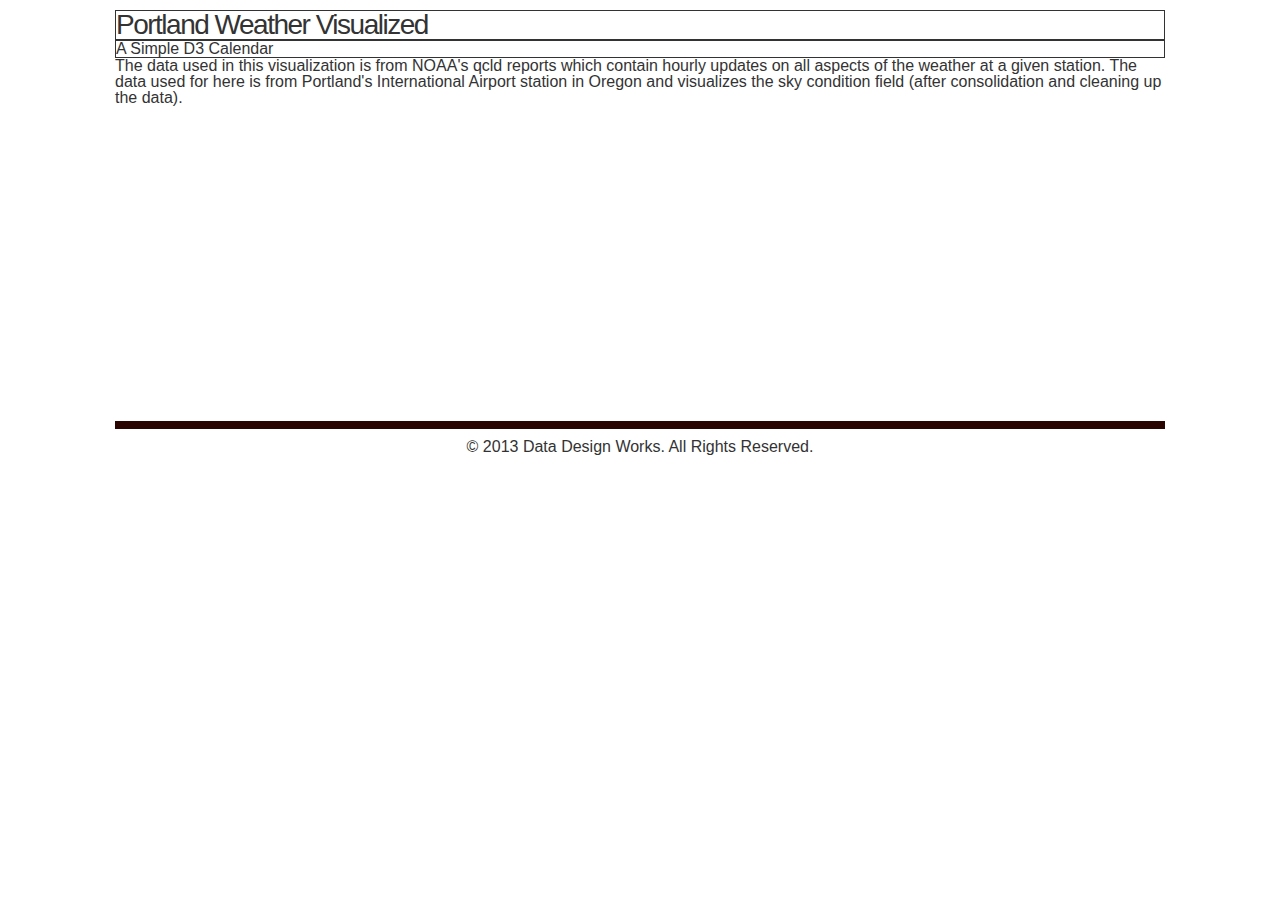
==== monthbymonth.html @ 264c68ca "first commit" ====
<!DOCTYPE HTML>

<html lang="en">
  
  <head>
    <meta http-equiv="Content-Type" content="text/html; charset=utf8">
    <title>PDX+D3</title>

    <link rel="stylesheet" href="css/grid.css" type="text/css" media="screen">    
    <link rel="stylesheet" href="css/reset.css" type="text/css" media="screen">
    <link rel="stylesheet" href="css/style.css" type="text/css" media="screen">
<!-- 
    <link href='http://fonts.googleapis.com/css?family=Montserrat' rel='stylesheet' type='text/css'> -->

    <script src="js/d3/d3.min.js" charset="utf-8"></script>
    
    <!-- Viewport for Resposive Design -->
    <meta name="viewport" content="width=device-width, initial-scale=1.0, user-scalable=no" >
    <!-- <link rel="shortcut icon" href="images/fingerprint.jpg" type="image/jpg"> -->
  </head>

  <body>
    <div class="container">
      <div class="header">
        <h1>Portland Weather Visualized</h1>
        <h3>A Simple D3 Calendar</h3>
      </div>

      <div class="main">
        <p>
          The data used in this visualization is from NOAA's qcld reports which contain hourly
          updates on all aspects of the weather at a given station. The data used for here is from Portland's International Airport station in Oregon and visualizes the sky condition field (after consolidation and cleaning up the data).
        </p>
        <div id="chart">
          <script type="text/javascript">
            <script type="text/javascript">
          var margin = {top: 20, right: 20, left: 20, bottom:10}
          var hrH = 5; //height of each hour
          var dayW = 2; //width of each day
          var dayH = hrH * 24; //height of each day
          var w = dayW * 366 + margin.left + margin.right;
          var h = 2000 - margin.top - margin.bottom;

          var calendarColumns = 3
          var calendarRows = 4
          
          var colors = [ "#b6e6ff", "#a7cadc", "#98aeba", "#899399", "#797979" ] //colors to display sky conditions  
          //L:90, c:36, h:270 to L:51, c:0, h:191 

          d3.csv("/data/test.csv", function(csv) { 
            // Create container SVG element
            var svg = d3.select("#chart")
                        .append("svg")
                        .attr("width", w)
                        .attr("height", h);
            // Create hourly sky condition rects           
            var skyConditionMap = svg.selectAll("rect")
               .data(csv)
               .enter()
               .append("rect")
               .attr("x", function(d) {
                if (+d.Month <= calendarColumns) {
                    return ((+d.Month - 1) * monthColW + (+d.Day * dayW));
                  } else {
                    return ((+d.Month - 1 - calendarColumns) * monthColW + (+d.Day * dayW)); }
                  })
               .attr("y", function(d) {
                      return ((+d.Month-1) * dayH) + ((+d.Hour) * hrH) + margin.top;})
               .attr("rx", 1)
               .attr("ry", 1)
               .attr("width", dayW)
               .attr("height", hrH)
               .style("fill",function(d) {
                      return colors[(+d.ConvertSky)];})
              });
                
                // slowEntry()

                // function slowEntry () {
                //   skyConditionMap.transition()
                //   .duration(750)
                //   .delay(function(d, i) { return i * 10; })
                //   .ease("linear")
                //   .attr("x", function(d) {
                //   if (+d.month <= calendarColumns) {
                //       return ((+d.month- 1) * monthColW + (+d.day * dayW));
                //     } else {
                //       return ((+d.month - 1 - calendarColumns) * monthColW + (+d.day * dayW)); 
                //     }
                //     })
                //   .attr("y", function(d) {
                //     return (Math.ceil(+d.month/ calendarColumns) * hrH + margin.top + monthRowH * Math.ceil(+d.month/calendarColumns));
                //   })
                //   .attr("rx", 1)
                //   .attr("ry", 1)
                //   };
          </script>
        </div>
      </div> 
      
      <div id="copyright">
        <p> &copy; 2013 Data Design Works. All Rights Reserved.</p>
      </div> 

    </div> <!-- container close div -->
  </body>

</html>
---- css/grid.css ----
/*
 Width: 1000px
 # Columns : 12 
 Column width: 65px
 Gutter : 20px 

 */
.grid_1 { width: 6.5%; }/*65px*/
.grid_2 { width: 15%; }/*150px*/
.grid_3 { width: 23.5%; }/*235px*/
.grid_4 { width: 32%; }/*320px*/
.grid_5 { width: 40.5%; }/*405px*/
.grid_6 { width: 49%; }/*490px*/
.grid_7 { width: 57.5%; }/*575px*/
.grid_8 { width: 66%; }/*660px*/
.grid_9 { width: 74.5%; }/*745px*/
.grid_10 { width: 83%; }/*830px*/
.grid_11 { width: 91.5%; }/*915px*/
.grid_12 { width: 100%; }/*1000px*/

.grid_1,
.grid_2,
.grid_3,
.grid_4,
.grid_5,
.grid_6,
.grid_7,
.grid_8,
.grid_9,
.grid_10,
.grid_11,
.grid_12 {
	margin: 0 2% 1% 0;/*0 20px 10px 0*/
	float: left;
	display: block;
}

.alpha{margin-left:0px;}
.omega{margin-right:0px;}

.container{
	width: 1000px; 
	margin: auto;
}



.clear{clear:both;display:block;overflow:hidden;visibility:hidden;width:0;height:0}
.clearfix:after{clear:both;content:' ';display:block;font-size:0;line-height:0;visibility:hidden;width:0;height:0}
* html .clearfix,*:first-child+html .clearfix{zoom:1}
---- css/style.css ----
body {
	font-family: 'Montserrat', sans-serif;
	color: #333333;
	shape-rendering: crispEdges;
}

header {
	color: steelblue;
	padding: 2% 2% 3% 2%;
}

header h1 {
	font-size: 1.750em;
	letter-spacing: -1.5px;
	margin: 10px 0 0;
	text-align: left;
	padding: 0 0 5px 0;
}

header h3 {
	font-size: 1em;
	margin: 0;
}

a {
	color: #4FB69F;
	text-decoration: none;
}

h1 {
	font-size: 1.750em;
	letter-spacing: -1.5px;
	border: solid 1px;
	margin: 10px 0 0;
	text-align: left;
}

h3 {
	border: solid 1px;
	font-size: 1em;
	margin: 0;
}

.container {
	width: 1050px;
	margin: auto;
}


#chart {
	min-width: 1000px;
	min-height: 300px;
	margin: auto;
}

.nav {
	font-size: -.5em;
}

#copyright {
	border-top: 8px solid #2A0400;
	padding: 10px 0px;
	margin: 15px 0px;
	text-align: center;
}
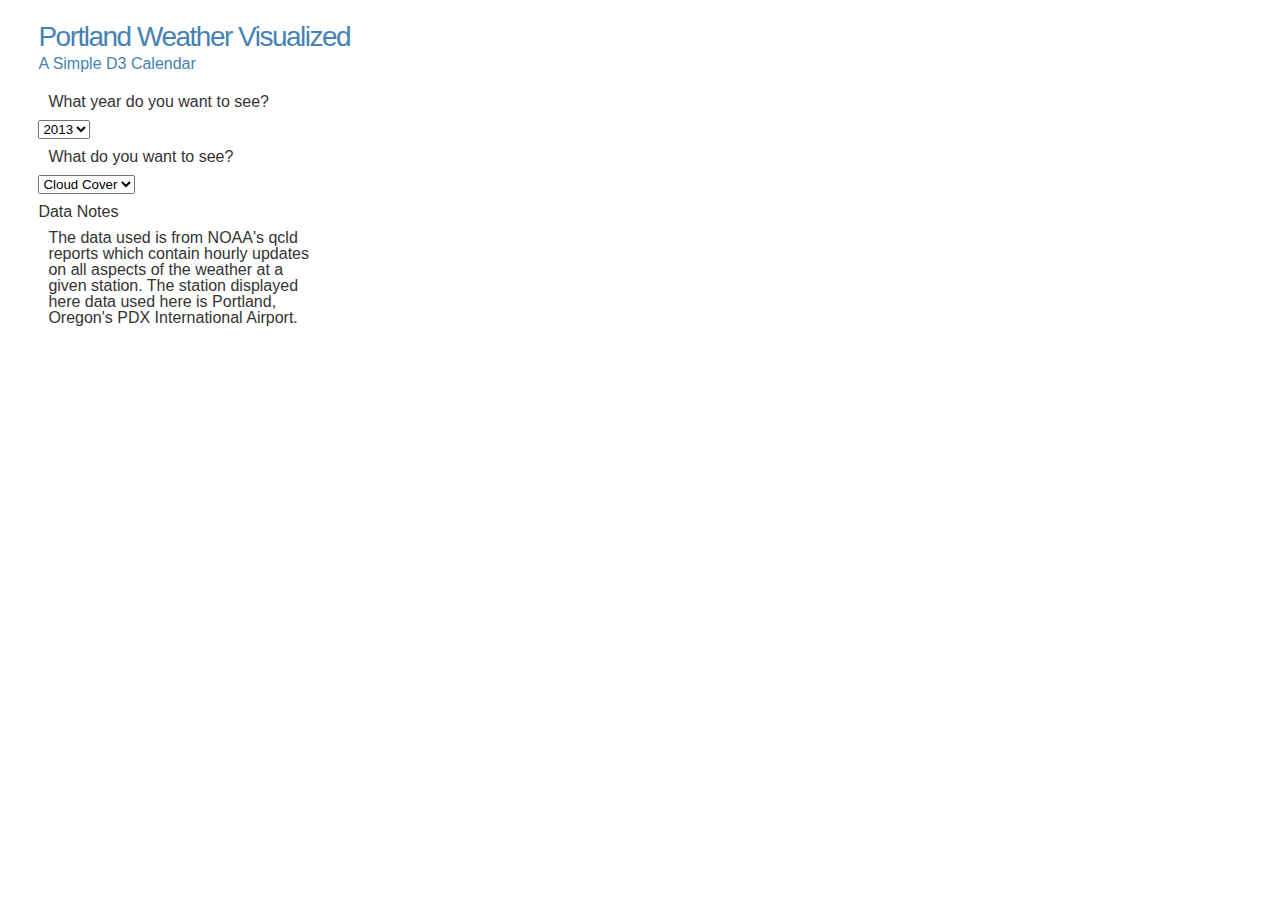
==== commit 897cf7df: "fixing layout again" ====
--- a/monthbymonth.html
+++ b/monthbymonth.html
@@ -9,100 +9,127 @@
     <link rel="stylesheet" href="css/grid.css" type="text/css" media="screen">    
     <link rel="stylesheet" href="css/reset.css" type="text/css" media="screen">
     <link rel="stylesheet" href="css/style.css" type="text/css" media="screen">
-<!-- 
-    <link href='http://fonts.googleapis.com/css?family=Montserrat' rel='stylesheet' type='text/css'> -->
+
+    <!-- <link href='http://fonts.googleapis.com/css?family=Montserrat' rel='stylesheet' type='text/css'> -->
 
     <script src="js/d3/d3.min.js" charset="utf-8"></script>
-    
-    <!-- Viewport for Resposive Design -->
-    <meta name="viewport" content="width=device-width, initial-scale=1.0, user-scalable=no" >
-    <!-- <link rel="shortcut icon" href="images/fingerprint.jpg" type="image/jpg"> -->
+
   </head>
 
   <body>
-    <div class="container">
-      <div class="header">
-        <h1>Portland Weather Visualized</h1>
-        <h3>A Simple D3 Calendar</h3>
+    <header class="grid_12">
+      <h1>Portland Weather Visualized</h1>
+      <h3>A Simple D3 Calendar</h3>
+    </header>
+
+    <section class="grid_3 side_bar">
+      <div class='year'>
+        <p>What year do you want to see?</p>
+        <select name='year'>
+          <option value='2013'>2013</option>
+          <option value='2012'>2012</option>
+        </select>
+      </div>
+      <div class='display'>
+        <p>What do you want to see?</p>
+        <select name='display'>
+          <option value='cloud'>Cloud Cover</option>
+          <option value='temp'>Temperature</option>
+          <option valaue='rain'>Precipitation</option>
+        </select>
+      </div>
+      <div class='data_notes'>
+        <h3>Data Notes</h3>
+        <p>
+          The data used is from NOAA's qcld reports which contain hourly
+          updates on all aspects of the weather at a given station. The station displayed here data used here is Portland, Oregon's PDX International Airport.
+        </p>
       </div>
 
-      <div class="main">
-        <p>
-          The data used in this visualization is from NOAA's qcld reports which contain hourly
-          updates on all aspects of the weather at a given station. The data used for here is from Portland's International Airport station in Oregon and visualizes the sky condition field (after consolidation and cleaning up the data).
-        </p>
-        <div id="chart">
-          <script type="text/javascript">
-            <script type="text/javascript">
-          var margin = {top: 20, right: 20, left: 20, bottom:10}
-          var hrH = 5; //height of each hour
-          var dayW = 2; //width of each day
-          var dayH = hrH * 24; //height of each day
-          var w = dayW * 366 + margin.left + margin.right;
-          var h = 2000 - margin.top - margin.bottom;
+    </section>
+    <section class="grid_9 omega">
+      <div id="chart">
+      <script type="text/javascript">
+        <script type="text/javascript">
+      var margin = {top: 20, right: 20, left: 20, bottom:10}
+      var hrH = 5; //height of each hour
+      var dayW = 2; //width of each day
+      var dayH = hrH * 24; //height of each day
+      var w = dayW * 366 + margin.left + margin.right;
+      var h = 2000 - margin.top - margin.bottom;
 
-          var calendarColumns = 3
-          var calendarRows = 4
-          
-          var colors = [ "#b6e6ff", "#a7cadc", "#98aeba", "#899399", "#797979" ] //colors to display sky conditions  
-          //L:90, c:36, h:270 to L:51, c:0, h:191 
+      var calendarColumns = 3
+      var calendarRows = 4
+      
+      var colors = [ "#b6e6ff", "#a7cadc", "#98aeba", "#899399", "#797979" ] //colors to display sky conditions  
+      //L:90, c:36, h:270 to L:51, c:0, h:191 
+      var data;
+      d3.csv("/data/test.csv", function(csv) { 
 
-          d3.csv("/data/test.csv", function(csv) { 
-            // Create container SVG element
-            var svg = d3.select("#chart")
-                        .append("svg")
-                        .attr("width", w)
-                        .attr("height", h);
-            // Create hourly sky condition rects           
-            var skyConditionMap = svg.selectAll("rect")
-               .data(csv)
-               .enter()
-               .append("rect")
-               .attr("x", function(d) {
-                if (+d.Month <= calendarColumns) {
-                    return ((+d.Month - 1) * monthColW + (+d.Day * dayW));
-                  } else {
-                    return ((+d.Month - 1 - calendarColumns) * monthColW + (+d.Day * dayW)); }
-                  })
-               .attr("y", function(d) {
-                      return ((+d.Month-1) * dayH) + ((+d.Hour) * hrH) + margin.top;})
-               .attr("rx", 1)
-               .attr("ry", 1)
-               .attr("width", dayW)
-               .attr("height", hrH)
-               .style("fill",function(d) {
-                      return colors[(+d.ConvertSky)];})
-              });
-                
-                // slowEntry()
+        data=d3.nest()
+          .key(function(d) {return d3.time.Month(new Date(d.csv_date);})
+          .entries(csv);
 
-                // function slowEntry () {
-                //   skyConditionMap.transition()
-                //   .duration(750)
-                //   .delay(function(d, i) { return i * 10; })
-                //   .ease("linear")
-                //   .attr("x", function(d) {
-                //   if (+d.month <= calendarColumns) {
-                //       return ((+d.month- 1) * monthColW + (+d.day * dayW));
-                //     } else {
-                //       return ((+d.month - 1 - calendarColumns) * monthColW + (+d.day * dayW)); 
-                //     }
-                //     })
-                //   .attr("y", function(d) {
-                //     return (Math.ceil(+d.month/ calendarColumns) * hrH + margin.top + monthRowH * Math.ceil(+d.month/calendarColumns));
-                //   })
-                //   .attr("rx", 1)
-                //   .attr("ry", 1)
-                //   };
-          </script>
-        </div>
-      </div> 
-      
-      <div id="copyright">
-        <p> &copy; 2013 Data Design Works. All Rights Reserved.</p>
-      </div> 
 
-    </div> <!-- container close div -->
+          var g=svg.selectAll("g")
+            .data(data)
+            .enter()
+            .append("g")
+            .attr("transform", function(d,i) { return "translate("+((dayW*32)*i)+",0)";});
+            g
+            .append("rect")
+            .attr("x")
+        // Create container SVG element
+        // var svg = d3.select("#chart")
+        //             .append("svg")
+        //             .attr("width", w)
+        //             .attr("height", h);
+
+
+        // Create hourly sky condition rects           
+        // var skyConditionMap = svg.selectAll("rect")
+        //    .data(csv)
+        //    .enter()
+        //    .append("rect")
+        //    .attr("x", function(d) {
+        //     if (+d.Month <= calendarColumns) {
+        //         return ((+d.Month - 1) * monthColW + (+d.Day * dayW));
+        //       } else {
+        //         return ((+d.Month - 1 - calendarColumns) * monthColW + (+d.Day * dayW)); }
+        //       })
+        //    .attr("y", function(d) {
+        //           return ((+d.Month-1) * dayH) + ((+d.Hour) * hrH) + margin.top;})
+        //    .attr("rx", 1)
+        //    .attr("ry", 1)
+        //    .attr("width", dayW)
+        //    .attr("height", hrH)
+        //    .style("fill",function(d) {
+        //           return colors[(+d.ConvertSky)];})
+        //   });
+            
+            // slowEntry()
+
+            // function slowEntry () {
+            //   skyConditionMap.transition()
+            //   .duration(750)
+            //   .delay(function(d, i) { return i * 10; })
+            //   .ease("linear")
+            //   .attr("x", function(d) {
+            //   if (+d.month <= calendarColumns) {
+            //       return ((+d.month- 1) * monthColW + (+d.day * dayW));
+            //     } else {
+            //       return ((+d.month - 1 - calendarColumns) * monthColW + (+d.day * dayW)); 
+            //     }
+            //     })
+            //   .attr("y", function(d) {
+            //     return (Math.ceil(+d.month/ calendarColumns) * hrH + margin.top + monthRowH * Math.ceil(+d.month/calendarColumns));
+            //   })
+            //   .attr("rx", 1)
+            //   .attr("ry", 1)
+            //   };
+      </script>
+      </div>
+    </section>  
   </body>
 
 </html>
--- a/css/style.css
+++ b/css/style.css
@@ -2,11 +2,11 @@
 	font-family: 'Montserrat', sans-serif;
 	color: #333333;
 	shape-rendering: crispEdges;
+	padding: 1% 3% 0 3%;
 }
 
 header {
 	color: steelblue;
-	padding: 2% 2% 3% 2%;
 }
 
 header h1 {
@@ -30,22 +30,31 @@
 h1 {
 	font-size: 1.750em;
 	letter-spacing: -1.5px;
-	border: solid 1px;
 	margin: 10px 0 0;
 	text-align: left;
 }
 
 h3 {
-	border: solid 1px;
 	font-size: 1em;
 	margin: 0;
 }
 
-.container {
-	width: 1050px;
-	margin: auto;
+.side_bar p {
+	margin: 10px;
 }
 
+.side_bar h3 {
+	margin: 10px 0 0 0;
+}
+
+input[type="radio"]{
+	display: block;
+	vertical-align: middle;
+}
+
+label {
+	display: inline;
+}
 
 #chart {
 	min-width: 1000px;
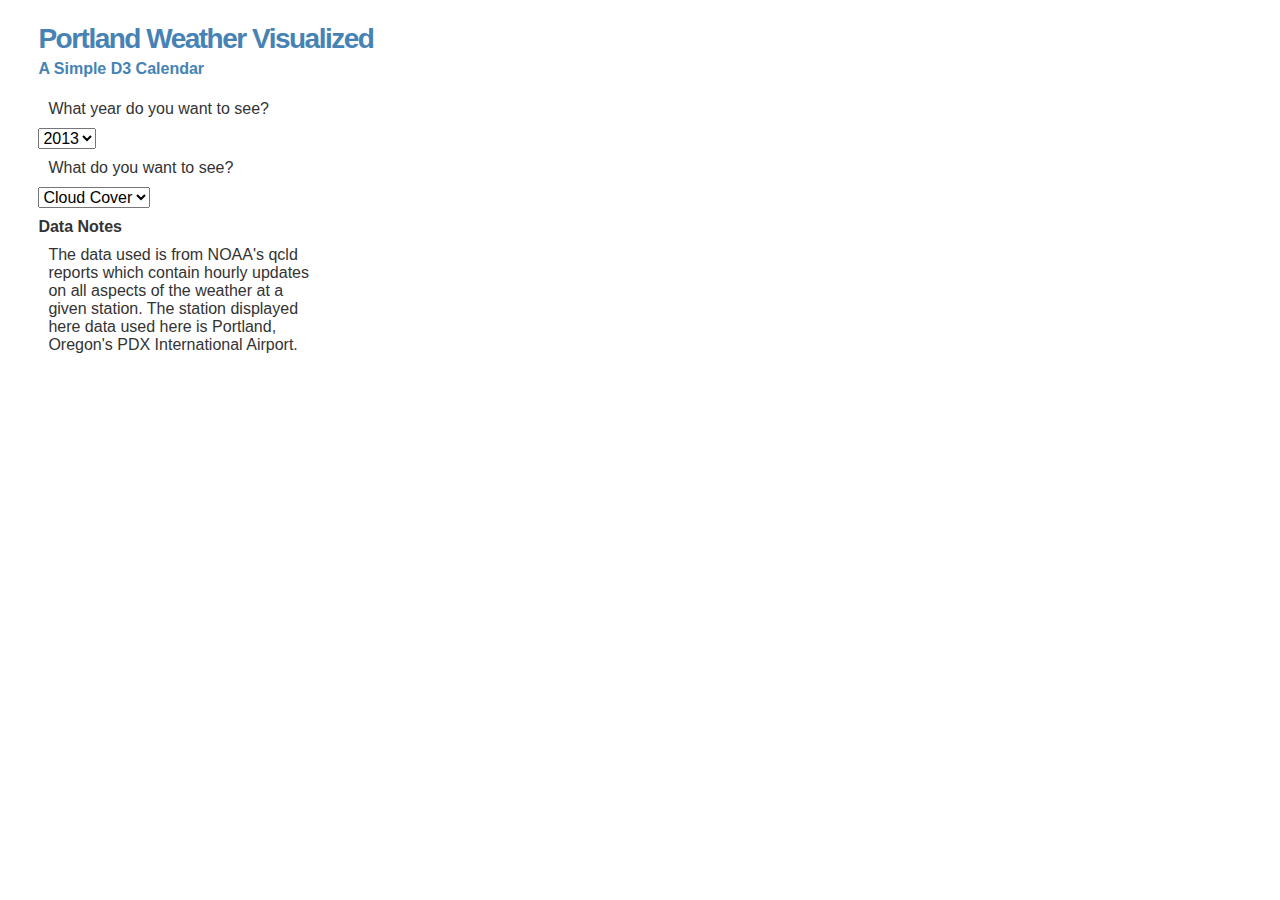
==== commit 317d9f45: "adding month by month display" ====
--- a/monthbymonth.html
+++ b/monthbymonth.html
@@ -7,7 +7,7 @@
     <title>PDX+D3</title>
 
     <link rel="stylesheet" href="css/grid.css" type="text/css" media="screen">    
-    <link rel="stylesheet" href="css/reset.css" type="text/css" media="screen">
+    <link rel="stylesheet" href="css/normalize.css" type="text/css" media="screen">
     <link rel="stylesheet" href="css/style.css" type="text/css" media="screen">
 
     <!-- <link href='http://fonts.googleapis.com/css?family=Montserrat' rel='stylesheet' type='text/css'> -->
@@ -50,24 +50,34 @@
     <section class="grid_9 omega">
       <div id="chart">
       <script type="text/javascript">
-        <script type="text/javascript">
       var margin = {top: 20, right: 20, left: 20, bottom:10}
       var hrH = 5; //height of each hour
       var dayW = 2; //width of each day
       var dayH = hrH * 24; //height of each day
+      var mWidth = dayW * 31
+      var mHeight = dayH 
+      var mMargin = 5
       var w = dayW * 366 + margin.left + margin.right;
       var h = 2000 - margin.top - margin.bottom;
 
-      var calendarColumns = 3
-      var calendarRows = 4
+      var formatKey = d3.time.format("%m")
+      var formatTitle = d3.time.format("%B")
+
+      var layoutMonth [1,1,1,2,2,2,3,3,3,4,4,4]
+
       
       var colors = [ "#b6e6ff", "#a7cadc", "#98aeba", "#899399", "#797979" ] //colors to display sky conditions  
       //L:90, c:36, h:270 to L:51, c:0, h:191 
+
+      var svg = d3.select("#chart")
+                    .append("svg")
+                    .attr("width", w)
+                    .attr("height", h);
       var data;
-      d3.csv("/data/test.csv", function(csv) { 
+      d3.csv("/data/2012.csv", function(csv) { 
 
         data=d3.nest()
-          .key(function(d) {return d3.time.Month(new Date(d.csv_date);})
+          .key(function(d) {return formatKey(new Date(d.csv_date));})
           .entries(csv);
 
 
@@ -77,8 +87,21 @@
             .append("g")
             .attr("transform", function(d,i) { return "translate("+((dayW*32)*i)+",0)";});
             g
-            .append("rect")
-            .attr("x")
+              .append("rect")
+              .attr("x", mMargin)
+              .attr("y", mMargin)
+              .attr("width", mWidth - 2 * mMargin)
+              .attr("height", mHeight - 2 * mMargin)
+                .append("title")
+                .text(function(d) {return formatTitle(new Date(d.key));})
+
+            g
+              .append("text")
+              .attr("y",mHeight+10)
+              .attr("x",mMargin)
+              .text(function(d) {return formatTitle(new Date(d.key));})
+
+            })
         // Create container SVG element
         // var svg = d3.select("#chart")
         //             .append("svg")
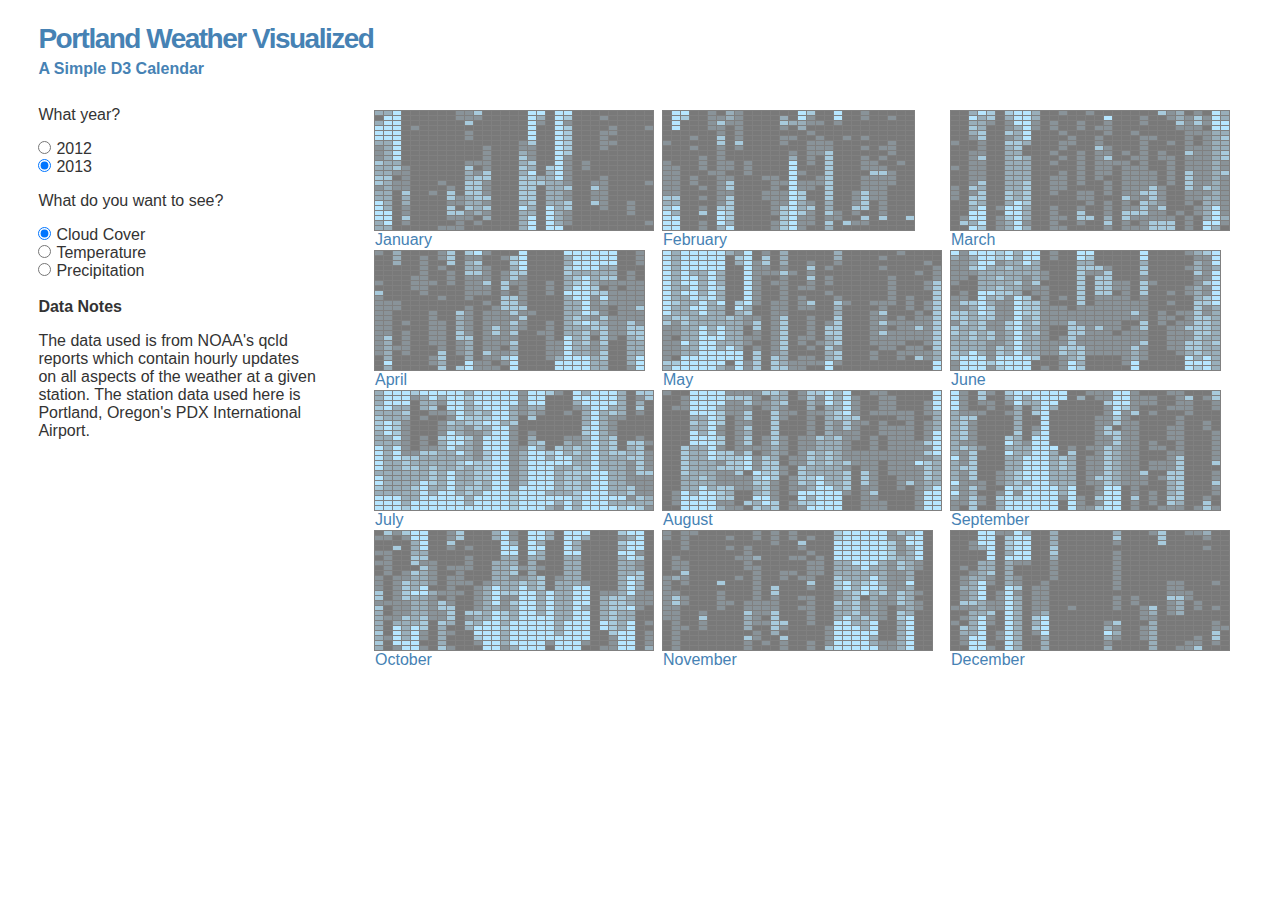
==== commit 37ecd202: "month view working, started on updating data" ====
--- a/monthbymonth.html
+++ b/monthbymonth.html
@@ -13,6 +13,7 @@
     <!-- <link href='http://fonts.googleapis.com/css?family=Montserrat' rel='stylesheet' type='text/css'> -->
 
     <script src="js/d3/d3.min.js" charset="utf-8"></script>
+    <script src="//ajax.googleapis.com/ajax/libs/jquery/1.11.1/jquery.min.js"></script>
 
   </head>
 
@@ -21,28 +22,29 @@
       <h1>Portland Weather Visualized</h1>
       <h3>A Simple D3 Calendar</h3>
     </header>
-
     <section class="grid_3 side_bar">
+      <p>What year?</p>
       <div class='year'>
-        <p>What year do you want to see?</p>
-        <select name='year'>
-          <option value='2013'>2013</option>
-          <option value='2012'>2012</option>
-        </select>
+        <input type='radio' class='options' name='year' id='2012' value='2012'/><label for='2012'>2012</label>
+        <br>
+        <input type='radio' class='options' name='year' id='2013' value='2013' checked/><label for='2013'>2013</label>
       </div>
       <div class='display'>
         <p>What do you want to see?</p>
-        <select name='display'>
-          <option value='cloud'>Cloud Cover</option>
-          <option value='temp'>Temperature</option>
-          <option valaue='rain'>Precipitation</option>
-        </select>
+        <div class='display'>
+          <input type='radio' name='display' id='cloud_cover' value='cloud_cover' checked/><label for='cloud_cover'>Cloud Cover</label>
+          <br>
+          <input type='radio' name='display' id='temp' value='temp'/><label for='temp'>Temperature</label>
+          <br>
+          <input type='radio' name='display' id='rain' value='rain'/><label for='rain'>Precipitation</label>
+        </div>
+        <br>
       </div>
       <div class='data_notes'>
         <h3>Data Notes</h3>
         <p>
           The data used is from NOAA's qcld reports which contain hourly
-          updates on all aspects of the weather at a given station. The station displayed here data used here is Portland, Oregon's PDX International Airport.
+          updates on all aspects of the weather at a given station. The station data used here is Portland, Oregon's PDX International Airport.
         </p>
       </div>
 
@@ -50,20 +52,23 @@
     <section class="grid_9 omega">
       <div id="chart">
       <script type="text/javascript">
-      var margin = {top: 20, right: 20, left: 20, bottom:10}
+      
+
+      var mMargin = 20
       var hrH = 5; //height of each hour
-      var dayW = 2; //width of each day
+      var dayW = 9; //width of each day
       var dayH = hrH * 24; //height of each day
-      var mWidth = dayW * 31
-      var mHeight = dayH 
-      var mMargin = 5
-      var w = dayW * 366 + margin.left + margin.right;
-      var h = 2000 - margin.top - margin.bottom;
+      var mWidth = dayW * 32 // width of each month plus one day
+      var mHeight = dayH + mMargin // height of each month plus padding
+      var w = mWidth * 3 + mMargin * 3 // svg width
+      var h = mHeight * 4 + mMargin * 4 // svg height
 
       var formatKey = d3.time.format("%m")
       var formatTitle = d3.time.format("%B")
+      var formatDay = d3.time.format("%_d")
 
-      var layoutMonth [1,1,1,2,2,2,3,3,3,4,4,4]
+      var layoutMonthY = [0,0,0,1,1,1,2,2,2,3,3,3]
+      var layoutMonthX = [0,1,2,0,1,2,0,1,2,0,1,2]
 
       
       var colors = [ "#b6e6ff", "#a7cadc", "#98aeba", "#899399", "#797979" ] //colors to display sky conditions  
@@ -74,82 +79,61 @@
                     .attr("width", w)
                     .attr("height", h);
       var data;
-      d3.csv("/data/2012.csv", function(csv) { 
-
-        data=d3.nest()
-          .key(function(d) {return formatKey(new Date(d.csv_date));})
-          .entries(csv);
-
-
+      
+      function makeCalendar(year, display) {
+        var f = '/data/' + year + '.csv'
+        d3.csv(f, function(csv) { 
+          data=d3.nest()
+            .key(function(d) {return formatKey(new Date(d.csv_date));})
+            .entries(csv);
+          // layout the months in groups
           var g=svg.selectAll("g")
             .data(data)
             .enter()
             .append("g")
-            .attr("transform", function(d,i) { return "translate("+((dayW*32)*i)+",0)";});
-            g
-              .append("rect")
-              .attr("x", mMargin)
-              .attr("y", mMargin)
-              .attr("width", mWidth - 2 * mMargin)
-              .attr("height", mHeight - 2 * mMargin)
-                .append("title")
-                .text(function(d) {return formatTitle(new Date(d.key));})
-
+            .attr("transform", function(d,i) { return "translate(" + ((mWidth) * layoutMonthX[i] + mMargin ) +","+ ((layoutMonthY[i] * mHeight) + mMargin) + ")";})
+            .style("fill", 'steelblue');
+            // add the month names
             g
               .append("text")
-              .attr("y",mHeight+10)
-              .attr("x",mMargin)
-              .text(function(d) {return formatTitle(new Date(d.key));})
+              .attr("y", mHeight - mMargin/4)
+              .attr("x", mMargin/2)
+              .text(function(d) { return formatTitle(new Date(d.key));})
+            // display the condition for every hour of every day
+            g.selectAll("rect")
+            .data(function(d) { return d.values})
+            .enter()
+              .append("rect")
+              .attr("x", function(d) {
+                  return (formatDay(new Date(d.csv_date))) * dayW; })
+               .attr("y", function(d) {
+                  return ((+d.hour) * hrH); })
+               .text(function(d) { return d.hour; })
+               .attr("width", dayW)
+               .attr("height", hrH)
+               .style("fill", 
+                  function(d) { return colors[(+d.sky_condition)]; }) 
+               .style("stroke", 'grey')
 
-            })
-        // Create container SVG element
-        // var svg = d3.select("#chart")
-        //             .append("svg")
-        //             .attr("width", w)
-        //             .attr("height", h);
+          })
+        };
 
+      function loadCalendar() {
+        var year = $( "input:radio[name=year]:checked" ).val();
+        var display = $( "input:radio[name=display]:checked" ).val();
+        makeCalendar(year, display);
+      };
 
-        // Create hourly sky condition rects           
-        // var skyConditionMap = svg.selectAll("rect")
-        //    .data(csv)
-        //    .enter()
-        //    .append("rect")
-        //    .attr("x", function(d) {
-        //     if (+d.Month <= calendarColumns) {
-        //         return ((+d.Month - 1) * monthColW + (+d.Day * dayW));
-        //       } else {
-        //         return ((+d.Month - 1 - calendarColumns) * monthColW + (+d.Day * dayW)); }
-        //       })
-        //    .attr("y", function(d) {
-        //           return ((+d.Month-1) * dayH) + ((+d.Hour) * hrH) + margin.top;})
-        //    .attr("rx", 1)
-        //    .attr("ry", 1)
-        //    .attr("width", dayW)
-        //    .attr("height", hrH)
-        //    .style("fill",function(d) {
-        //           return colors[(+d.ConvertSky)];})
-        //   });
-            
-            // slowEntry()
+      // on page load...
+      $(document).ready( function () { 
+        loadCalendar();
+      });
 
-            // function slowEntry () {
-            //   skyConditionMap.transition()
-            //   .duration(750)
-            //   .delay(function(d, i) { return i * 10; })
-            //   .ease("linear")
-            //   .attr("x", function(d) {
-            //   if (+d.month <= calendarColumns) {
-            //       return ((+d.month- 1) * monthColW + (+d.day * dayW));
-            //     } else {
-            //       return ((+d.month - 1 - calendarColumns) * monthColW + (+d.day * dayW)); 
-            //     }
-            //     })
-            //   .attr("y", function(d) {
-            //     return (Math.ceil(+d.month/ calendarColumns) * hrH + margin.top + monthRowH * Math.ceil(+d.month/calendarColumns));
-            //   })
-            //   .attr("rx", 1)
-            //   .attr("ry", 1)
-            //   };
+      // on year change
+      $( ".options" ).change(function() {
+        loadCalendar();
+      });
+
       </script>
       </div>
     </section>  
--- a/css/style.css
+++ b/css/style.css
@@ -39,37 +39,21 @@
 	margin: 0;
 }
 
-.side_bar p {
-	margin: 10px;
-}
-
-.side_bar h3 {
-	margin: 10px 0 0 0;
-}
-
 input[type="radio"]{
-	display: block;
-	vertical-align: middle;
+	display: inline-block;
 }
 
 label {
 	display: inline;
+	padding-left: 5px;
+}
+
+svg {
+	font-size: -.5em;
 }
 
 #chart {
-	min-width: 1000px;
-	min-height: 300px;
 	margin: auto;
-}
-
-.nav {
-	font-size: -.5em;
-}
-
-#copyright {
-	border-top: 8px solid #2A0400;
-	padding: 10px 0px;
-	margin: 15px 0px;
 	text-align: center;
 }
 
@@ -77,3 +61,6 @@
 
 
 
+
+
+
